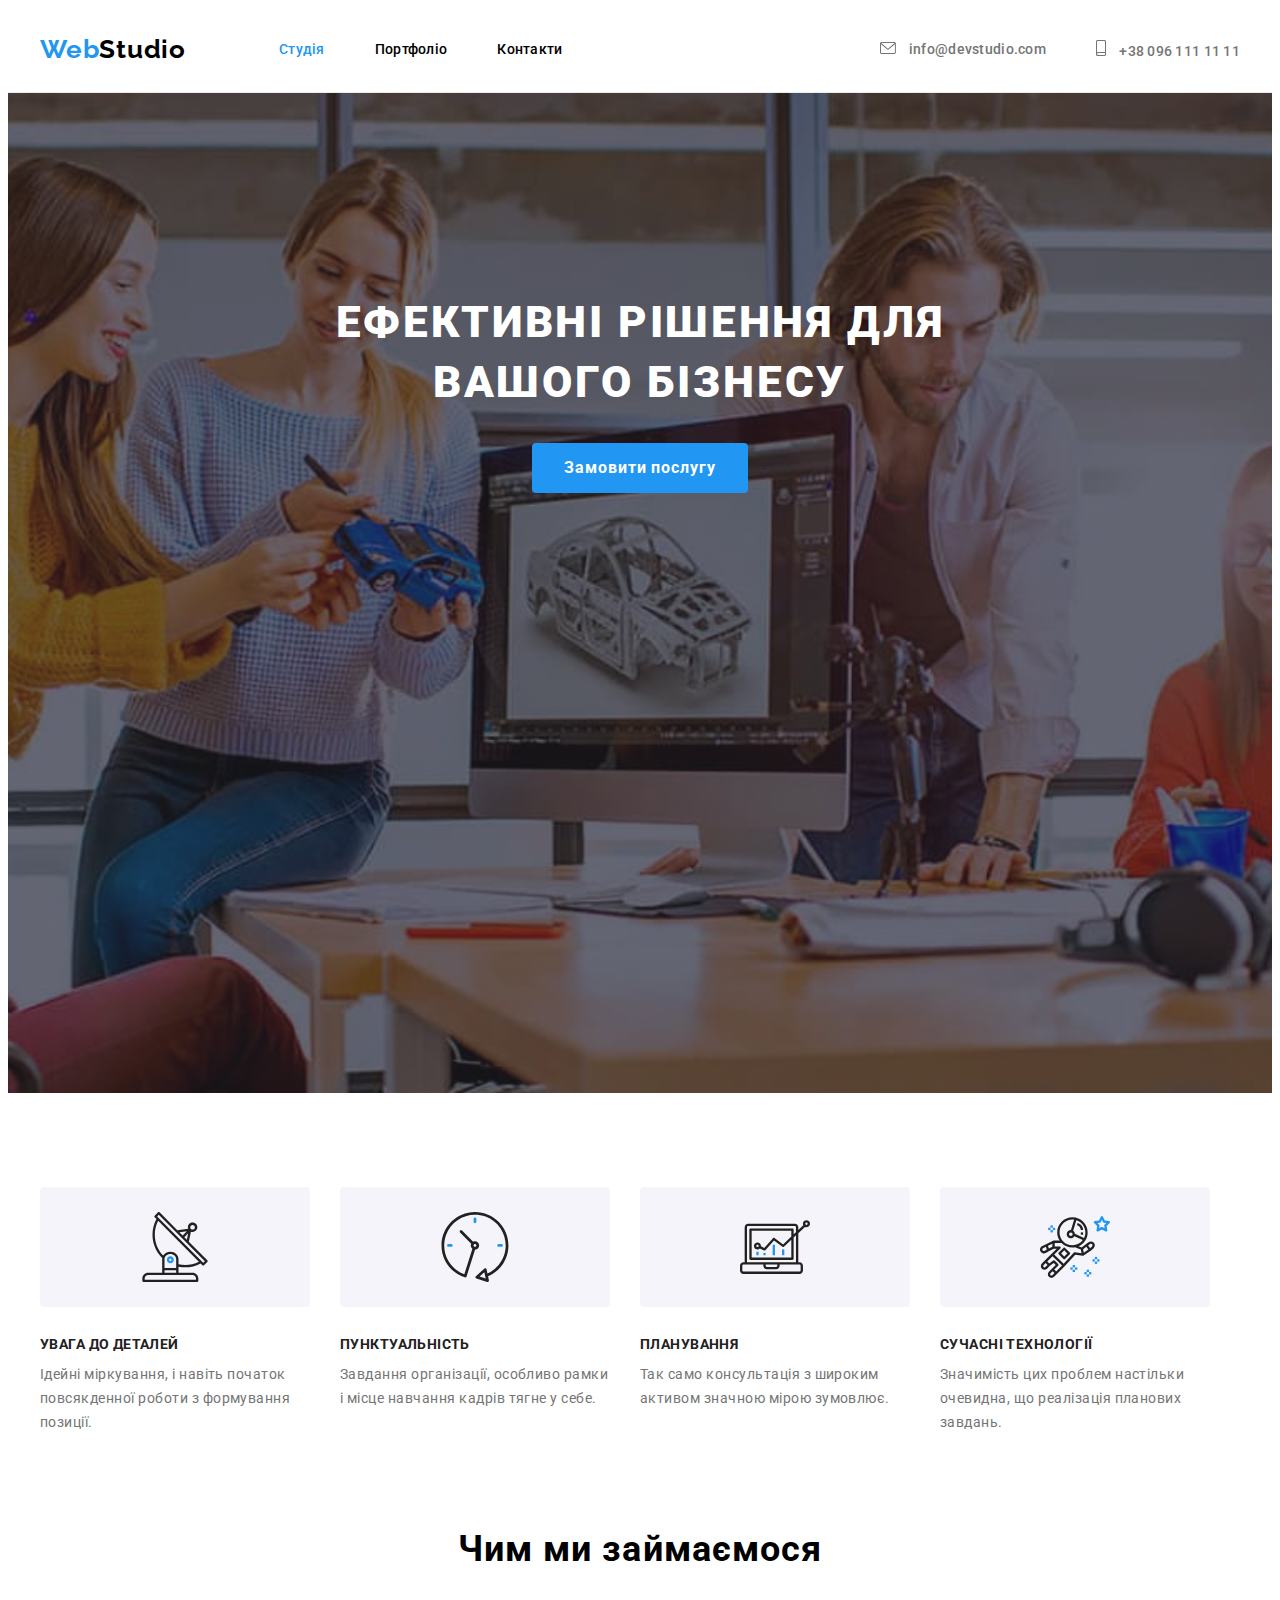
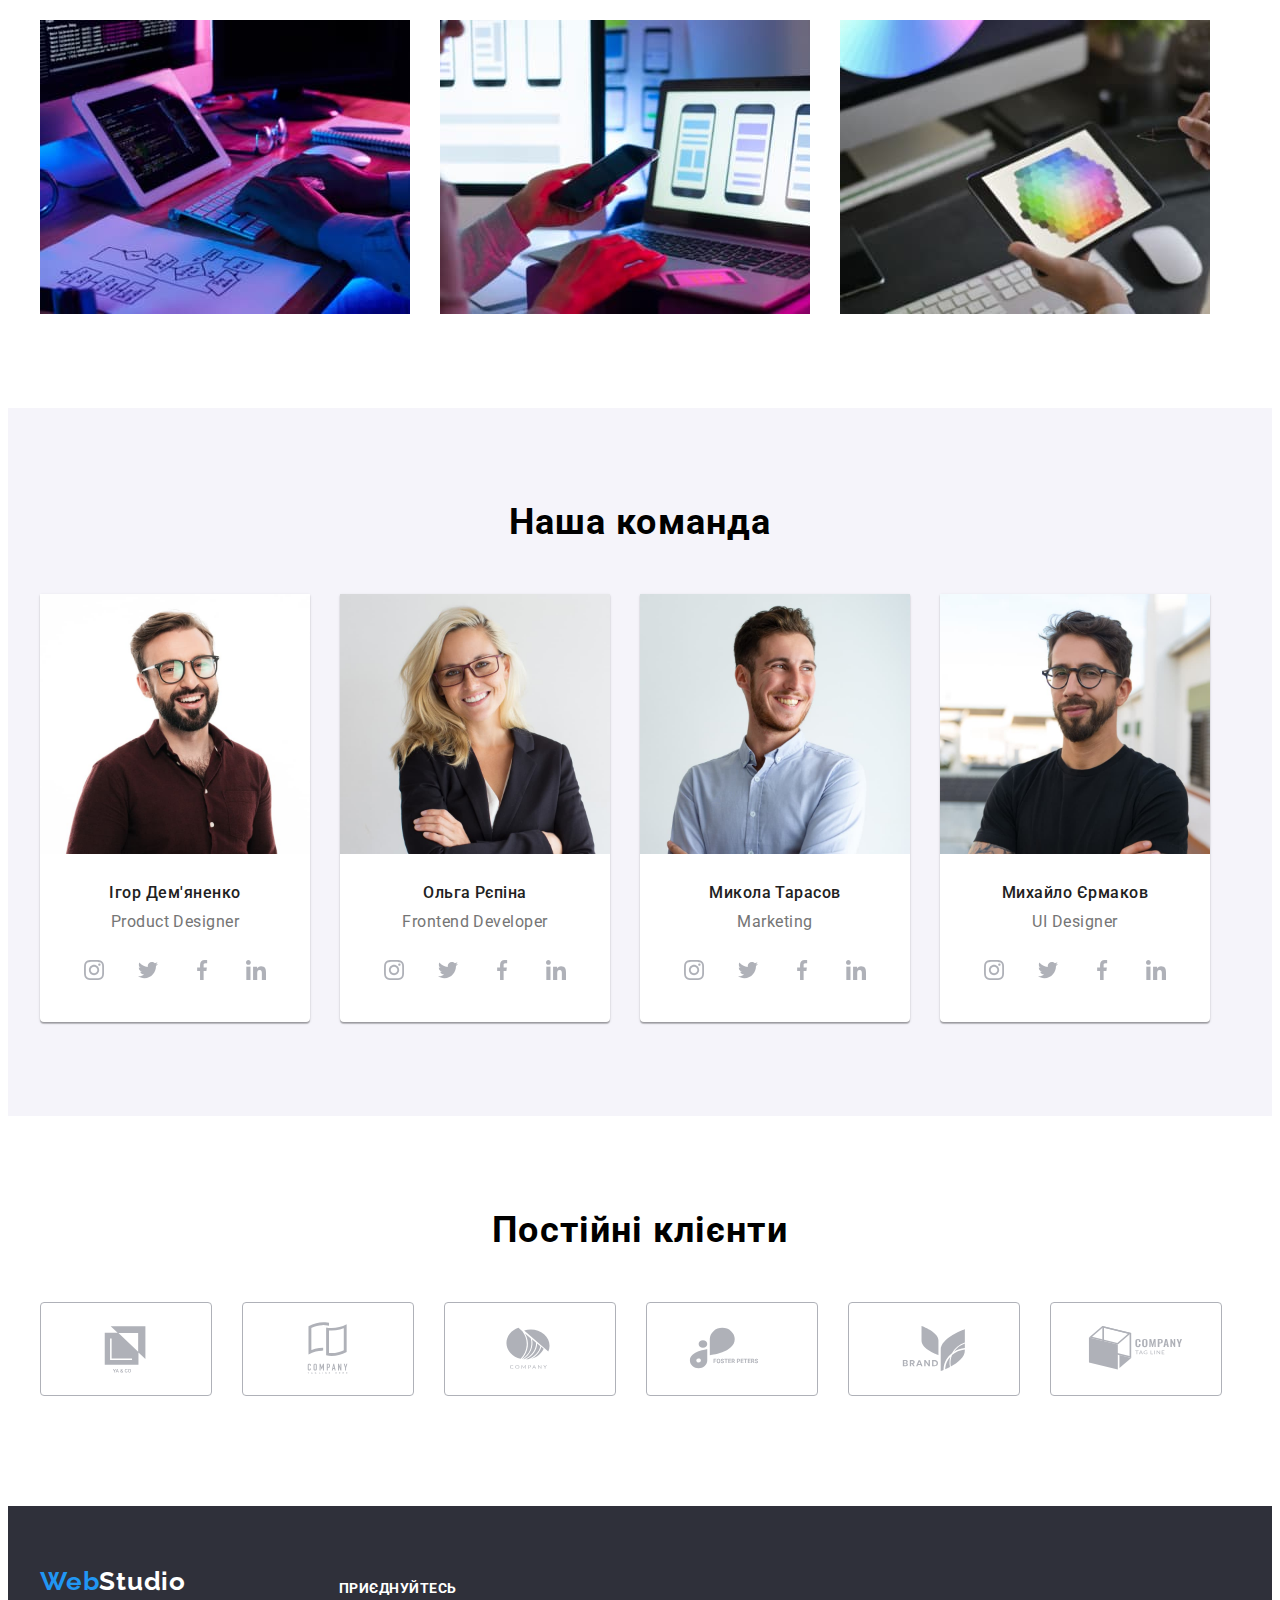
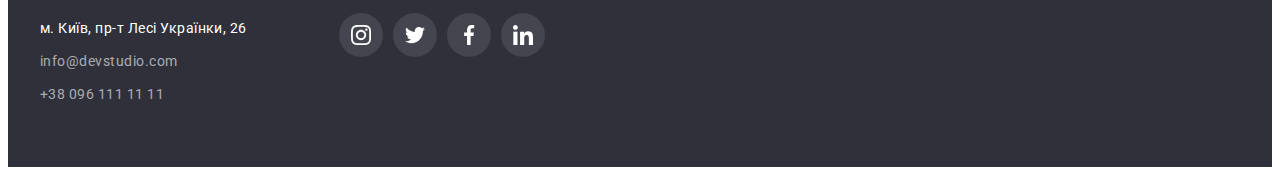
==== index.html @ c7b96828 "Initial commit" ====
<!DOCTYPE html>
<html lang="uk">
  <head>
    <meta charset="UTF-8" />
    <meta http-equiv="X-UA-Compatible" content="IE=edge" />
    <meta name="viewport" content="width=device-width, initial-scale=1.0" />
    <title>Document</title>
    <link rel="preconnect" href="https://fonts.googleapis.com">
    <link rel="preconnect" href="https://fonts.gstatic.com" crossorigin>
    <link href="https://fonts.googleapis.com/css2?family=Raleway:wght@700&family=Roboto:wght@400;500;700;900&display=swap" rel="stylesheet">
    <link rel="stylesheet" href="https://cdnjs.cloudflare.com/ajax/libs/modern-normalize/1.1.0/modern-normalize.min.css" integrity="sha512-wpPYUAdjBVSE4KJnH1VR1HeZfpl1ub8YT/NKx4PuQ5NmX2tKuGu6U/JRp5y+Y8XG2tV+wKQpNHVUX03MfMFn9Q==" crossorigin="anonymous" referrerpolicy="no-referrer" >
    <link rel="stylesheet" href="./css/styles.css">
  </head>
  <body>
    <!--Шапка сторінки-->
    
    <header class="header border">
       <div class="container header">
          <nav class="nav-header">
             <a class="logo header" href=""><span class="accent">Web</span>Studio</a>
              <ul class="list site-nav">
               <li class="item"><a href="" class="link current">Студія</a></li>
               <li class="item"><a href="./portfolio.html" class="link " >Портфоліо</a></li>
               <li class="item"><a href="" class="link" >Контакти</a></li>
              </ul>
          </nav>
              <ul class="list connect-nav " >
                <li class="item">
                  <a href="mailto:info@devstudio.com" class="link">
                    <svg class="header-contact-icon" width="16" height="12">
                    <use href="./images/icons.svg#icon-envelope"></use>
                  </svg>
                    info@devstudio.com</a>
                </li>
                <li class="item">
                  <a href="tel:+380961111111" class="link">
                    <svg class="header-contact-icon" width="10" height="16">
                     <use href="./images/icons.svg#icon-smartphone"></use>
                  </svg> 
                    +38 096 111 11 11</a>
                </li>
              </ul>  
       </div>
    </header>
  
    <!--Унікальний контент сторінки-->
    <main>
      <section class="hero overlay">
        <div class="container">
        <h1>Ефективні рішення для вашого бізнесу</h1>
        <button type="button" class="button">Замовити послугу</button>
      </div>
      </section>
      <section class="section heading">
       <div class="container">
        <!--Прихований заголовок-->
        <h2 class="visually-hidden">Особливості</h2>
        <ul class="list features">
          <li class="style">
            <div class="icons">
              <svg
                width="70" height="70">
                <use href="./images/icons.svg#icon-antenna"></use>
              </svg>
            </div>
            <h3 class="title" >Увага до деталей</h3>
            <p  class="text">
              Ідейні міркування, і навіть початок повсякденної роботи з
              формування позиції.
            </p>
          </li>
          <li class="style">
            <div class="icons">
              <svg
               width="70" height="70">
                <use href="./images/icons.svg#icon-clock"></use>
              </svg>
            </div>
            <h3 class="title" >Пунктуальність</h3>
            <p class="text">
              Завдання організації, особливо рамки і місце навчання кадрів тягне у себе.
            </p>
          </li>
          <li class="style">
            <div class="icons">
              <svg
               width="70" height="70">
                <use href="./images/icons.svg#icon-diagram"></use>
              </svg>
            </div>
            <h3 class="title" >Планування</h3>
            <p class="text">
              Так само консультація з широким активом значною мірою зумовлює.
            </p>
          </li>
          <li class="style">
            <div class="icons">
              <svg
               width="70" height="70">
                <use href="./images/icons.svg#icon-astronaut"></use>
              </svg>
            </div>
            <h3 class="title" >Сучасні технології</h3>
            <p class="text">
              Значимість цих проблем настільки очевидна, що реалізація планових
              завдань.
            </p>
          </li>
        </ul>
       </div>
      </section>
      <section class="section">
       <div class="container">
        <h2 class="section-title">Чим ми займаємося</h2>
        <ul class="list">
          <li class="img-work">
            <img
              src="./images/keyboard.jpg"
              alt=" робота на клавіатурі"
              width="370"
              height="294"
            />
          </li>
          <li class="img-work">
            <img
              src="./images/phone.jpg"
              alt="робота з телефоном"
              width="370"
              height="294"
            />
          </li>
          <li class="img-work">
            <img
              src="./images/tablet.jpg"
              alt="робота на планшеті"
              width="370"
              height="294"
            />
          </li>
        </ul>
       </div>
      </section>
      <!-- Наша команда -->
      <section class="team section">
       <div class="container">
        <h2 class="section-title">Наша команда</h2>
        <ul class="list">
          <li class="img-photo">
            <img
              src="./images/product.jpg"
              alt="фото Ігора Дем'яненко"
              width="270"
              height="260"
            />
           <div class="content">
            <h3 class="section-team">Ігор Дем'яненко</h3>
            <p class="section-post">Product Designer</p>
           </div>
           <!-- Socials Ігора Демяненко-->
           <div class="socials-team">
           <ul class="socials-list-team">
            <li class="socials-item">
              <a class="socials-link-team" href="#">
                <svg width="20" height="20">
                  <use href="./images/icons.svg#icon-instagram"></use>
                </svg>
              </a>
            </li>
            <li class="socials-item">
              <a class="socials-link-team" href="#">
                <svg  width="20" height="20">
                  <use href="./images/icons.svg#icon-twitter"></use>
                </svg>
              </a>
            </li>
            <li class="socials-item">
              <a class="socials-link-team" href="#">
                <svg  width="20" height="20">
                  <use href="./images/icons.svg#icon-facebook"></use>
                </svg>
              </a>
            </li>
            <li class="socials-item">
              <a class="socials-link-team" href="#">
                <svg  width="20" height="20">
                  <use href="./images/icons.svg#icon-linkedin"></use>
               </svg>
              </a>
            </li>
          </ul>
        </div>
          </li>
          <li class="img-photo">
            <img
              src="./images/frontend.jpg"
              alt="фото Ольги Рєпіної"
              width="270"
              height="260"
            />
           <div class="content">
            <h3 class="section-team">Ольга Рєпіна</h3>
            <p class="section-post">Frontend Developer</p>
           </div>
           <!-- Socials Ольга Рєпіна-->
           <div class="socials-team">
           <ul class="socials-list-team">
            <li class="socials-item">
              <a class="socials-link-team" href="#">
                <svg width="20" height="20">
                  <use href="./images/icons.svg#icon-instagram"></use>
                </svg>
              </a>
            </li>
            <li class="socials-item">
              <a class="socials-link-team" href="#">
                <svg  width="20" height="20">
                  <use href="./images/icons.svg#icon-twitter"></use>
                </svg>
              </a>
            </li>
            <li class="socials-item">
              <a class="socials-link-team" href="#">
                <svg  width="20" height="20">
                  <use href="./images/icons.svg#icon-facebook"></use>
                </svg>
              </a>
            </li>
            <li class="socials-item">
              <a class="socials-link-team" href="#">
                <svg  width="20" height="20">
                  <use href="./images/icons.svg#icon-linkedin"></use>
               </svg>
              </a>
            </li>
          </ul>
        </div>
          </li>
          <li class="img-photo">
            <img
              src="./images/marketing.jpg"
              alt="фото Миколи Тарасова"
              width="270"
              height="260"
            />
           <div class="content">
            <h3 class="section-team">Микола Тарасов</h3>
            <p class="section-post">Marketing</p>
           </div>
           <!-- Socials Микола Тарасов -->
           <div class="socials-team">
           <ul class="socials-list-team">
            <li class="socials-item">
              <a class="socials-link-team" href="#">
                <svg width="20" height="20">
                  <use href="./images/icons.svg#icon-instagram"></use>
                </svg>
              </a>
            </li>
            <li class="socials-item">
              <a class="socials-link-team" href="#">
                <svg  width="20" height="20">
                  <use href="./images/icons.svg#icon-twitter"></use>
                </svg>
              </a>
            </li>
            <li class="socials-item">
              <a class="socials-link-team" href="#">
                <svg  width="20" height="20">
                  <use href="./images/icons.svg#icon-facebook"></use>
                </svg>
              </a>
            </li>
            <li class="socials-item">
              <a class="socials-link-team" href="#">
                <svg  width="20" height="20">
                  <use href="./images/icons.svg#icon-linkedin"></use>
               </svg>
              </a>
            </li>
          </ul>
        </div>
          </li>
          <li class="img-photo">
            <img
              src="./images/designer.jpg"
              alt="фото Михайла Єрмакова"
              width="270"
              height="260"
            />
           <div class="content">
            <h3 class="section-team">Михайло Єрмаков</h3>
            <p class="section-post">UI Designer</p>
           </div>
           <!-- Socials Михайло Єрмаков-->
           <div class="socials-team">
           <ul class="socials-list-team">
            <li class="socials-item">
              <a class="socials-link-team" href="#">
                <svg width="20" height="20">
                  <use href="./images/icons.svg#icon-instagram"></use>
                </svg>
              </a>
            </li>
            <li class="socials-item">
              <a class="socials-link-team" href="#">
                <svg  width="20" height="20">
                  <use href="./images/icons.svg#icon-twitter"></use>
                </svg>
              </a>
            </li>
            <li class="socials-item">
              <a class="socials-link-team" href="#">
                <svg  width="20" height="20">
                  <use href="./images/icons.svg#icon-facebook"></use>
                </svg>
              </a>
            </li>
            <li class="socials-item">
              <a class="socials-link-team" href="#">
                <svg  width="20" height="20">
                  <use href="./images/icons.svg#icon-linkedin"></use>
               </svg>
              </a>
            </li>
          </ul>
        </div>
          </li>
        </ul>
       </div>
      </section>
      <!-- Постійні клієнти -->
      <section class="section">
        <div class="container">
          <h2 class="section-title">Постійні клієнти</h2>
              <ul class="clients-list">
                <li class="clients-item">
                  <a class="clients-link" href="#">
                    <svg width="106" height="60">
                      <use href="./images/icons.svg#icon-yaco"></use>
                    </svg>
                  </a>
                </li>
                <li class="clients-item">
                  <a class="clients-link" href="#">
                    <svg width="106" height="60">
                      <use href="./images/icons.svg#icon-tagline"></use>
                    </svg>
                  </a>
                </li>
                <li class="clients-item">
                  <a class="clients-link" href="#">
                    <svg width="106" height="60">
                      <use href="./images/icons.svg#icon-company"></use>
                    </svg>
                  </a>
                </li>
                <li class="clients-item">
                  <a class="clients-link" href="#">
                    <svg width="106" height="60">
                      <use href="./images/icons.svg#icon-foster"></use>
                    </svg>
                  </a>
                </li>
                <li class="clients-item">
                  <a class="clients-link" href="#">
                    <svg width="106" height="60">
                      <use href="./images/icons.svg#icon-brand"></use>
                    </svg>
                  </a>
                </li>
                <li class="clients-item">
                  <a class="clients-link" href="#">
                    <svg width="106" height="60">
                      <use href="./images/icons.svg#icon-company-tag"></use>
                    </svg>
                  </a>
                </li>
              </ul>
            <!-- </div> -->
        </div>
      </section>
    </main>
              <!--Підвал сторінки-->
    <footer class="footer">
      <div class="container footer-container">
        <div class="footer-contacts">
         <a class="logo" href=""><span class="accent">Web</span>Studio</a>
          <address>
            <div class="contacts">
              <ul class="address">
                <li>
                  <a  class="mapa" href="https://goo.gl/maps/CPtrU1FHBa2aNyZL9" target="_blank" rel="noopener noreferrer nofollow">м. Київ, пр-т Лесі Українки, 26</a>
                </li>
                <li class="links">
                  <a class="link" href="mailto:info@devstudio.com">info@devstudio.com</a>
                </li>
                <li class="links">
                  <a class="link" href="tel:+380961111111">+38 096 111 11 11</a>
                 </li>
               </ul>
            </div>
          </address>
           </div> 
            <!-- Socials list -->
            <div class="social">
              <b class="appeal">Приєднуйтесь</b>
              <ul class="socials-list">
                <li class="socials-item">
                  <a class="socials-link" href="#">
                    <svg width="20" height="20">
                      <use href="./images/icons.svg#icon-instagram"></use>
                    </svg>
                  </a>
                </li>
                <li class="socials-item">
                  <a class="socials-link" href="#">
                    <svg  width="20" height="20">
                      <use href="./images/icons.svg#icon-twitter"></use>
                    </svg>
                  </a>
                </li>
                <li class="socials-item">
                  <a class="socials-link" href="#">
                    <svg  width="20" height="20">
                      <use href="./images/icons.svg#icon-facebook"></use>
                    </svg>
                  </a>
                </li>
                <li class="socials-item">
                  <a class="socials-link" href="#">
                    <svg  width="20" height="20">
                      <use href="./images/icons.svg#icon-linkedin"></use>
                   </svg>
                  </a>
                </li>
              </ul>
            </div>
       </div>
    </footer>
  </body>
</html>
---- css/styles.css ----
/* Стилі для index.html */

/*Основний колір #757575 */
/*Другорядний колір #212121*/
/*Білий #ffffff*/
/*Акцент #2196F3*/
/*Основний колір фону #F5F5F5*/
/* body {
color: #757575 ;
background-color:#F5F5F5 ;
} */

:root{
    --primary-text-color:#757575;
    --title-text-color:#212121;
    --accent-color: #2196F3;
    --primary-white-color:#ffffff;
    --primary-black-color:#000000;
    --hero-background-color:#2F303A;
    --accent-background-color:#2196F3;
    --background-our-team: #F5F4FA;    

} 

body{
    background: #FFFFFF;
    font-family: 'Roboto', sans-serif;
}

/* Утилиты */
 
.list{
    padding: 0;
    margin: 0;
    list-style: none;
    
    display: flex; 
}

/*logo*/
.logo{
    color: var(--primary-black-color);
    text-decoration: none;
    font-family: 'Raleway', sans-serif ;
    letter-spacing: 0.03em;
    font-weight: 700;
    font-size: 26px;
    line-height: 1.2;  
}

.logo.header{
    padding-top: 24px;    
}

.border{
    border-bottom: 1px solid #ECECEC;
}

.accent{
    color: var(--accent-color) ;
}


/*Site nav*/

.nav-header{
    display: flex;
    
}

.site-nav{
    display: flex;
    margin-left: 93px;
} 


.site-nav .item +.item,
.connect-nav .item +.item{
    margin-left: 50px;
}

.site-nav .link{
    color: var(--primary-black-color);
    font-family: 'Roboto', sans-serif;
    text-decoration: none;
    letter-spacing: 0.02em;
    font-weight: 500;
    font-size: 14px;
    line-height: 1.14;

    padding-top: 32px;
    padding-bottom: 32px;
}

.site-nav .link:hover,
.site-nav .link:focus{
    color: var(--accent-color); 
}

.site-nav .link.current{
    color: var(--accent-color);
}

/* Connect-nav */
.connect-nav{
    display: flex;
    margin-left: auto;
    align-items: center;
    justify-content: center;
}

.connect-nav .link{
    color: var(--primary-text-color);  
    font-family: 'Roboto', sans-serif;
    text-decoration: none;
    letter-spacing: 0.02em;
    font-weight: 500;
    font-size: 14px;
    line-height: 1.14;
      
    padding-top: 32px;
    padding-bottom: 32px;

}


.link:hover,
.link:focus
{ 
    color: var(--accent-color);
}

.header-contact-icon{
    fill:var(--primary-text-color);
    margin-right: 10px;
}

.header-contact-icon:hover,
.header-contact-icon:focus{
    fill: currentColor;
}


/*Hero*/
.hero{
    color: var(--primary-white-color);
    
    text-align: center;
    margin-bottom: 0;
    padding: 200px 0;
}

h1 {
    color: var(--primary-white-color);  
    letter-spacing: 0.06em;
    font-weight: 900;
    font-size: 44px;
    line-height: 1.36;
    
    text-transform: uppercase;
    
    width: 696px;

    margin: auto;
    margin-bottom: 30px;
    padding: 0;
    
}

.button{
    font-family: 'Roboto', sans-serif;
    color: var(--primary-white-color); 
    background-color: var(--accent-background-color); 
    border-style: none;
    border-radius: 4px;
    letter-spacing: 0.06em;
    font-weight: 700;
    font-size: 16px;
    line-height: 1.87;
    display: flex;
    align-items: center;
    
    display: inline-block;
    padding: 10px 32px;
    min-width: 216px;
    
} 

/* Overlay */
.overlay{
    height: 600px;
    max-width: 1600px;
    margin-left: auto;
    margin-right: auto;
    background-image: linear-gradient(rgba(47,48,58,0.4),rgba(47,48,58,0.4)),url(../images/header.jpg);
    background-repeat: no-repeat;
    background-position:center;
    background-size:cover;
    background-color:#C4C4C4; 
}

/*Section*/

 .visually-hidden {
    
    position: absolute;
      white-space: nowrap;
      width: 1px;
      height: 1px;
      overflow: hidden;
      border: 0;
      padding: 0;
      clip: rect(0 0 0 0);
      clip-path: inset(50%);
      margin: -1px;

      margin-top:0;    
  } 

  .title{
    font-size: 14px;
    line-height: 1.14;
    letter-spacing: 0.03em;
    text-transform: uppercase;

    margin: 0 0 10px 0;
    
  }

  .text{
    font-size: 14px;
    line-height: 1.71;

    margin-top: 0;
    margin-bottom: 0;
    width: 270px;
  }

  .section{
    letter-spacing: 0.03em;
    padding-bottom: 94px;
    padding-top: 94px; 
  }

  .heading{
    padding-bottom: 0;
  }

  .section-title{
    margin: 0 ;

    font-size: 36px;
    line-height: 1.16;
    text-align: center;
    letter-spacing: 0.03em;

    margin-bottom: 50px;

  }

 
.features{
    display: flex;   
  }

.style{
    margin-right: 30px;  
 }

  .style:nth-child(4n){
 margin-right: 0;
  }

.features .title{
    color: var(--title-text-color);   
}

.features .text{
    color: var(--primary-text-color);  
}

.img-work,
.img-photo{
    margin-right: 30px;
}

.img-work:last-child,
.img-photo:last-child{
    margin-right: 0;
}

.img-photo{
    border-radius: 0px 0px 4px 4px;
    box-shadow: 0px 1px 3px rgba(0, 0, 0, 0.12), 0px 1px 1px rgba(0, 0, 0, 0.14), 0px 2px 1px rgba(0, 0, 0, 0.2);
    background-color: var(--primary-white-color);
}

/* Векторні зображеня другої секції */

.icons{
    width: 270px;
    height: 120px;
    display: flex;
    content: "";
    background-color: #F5F4FA;
    border-radius: 4px;
    margin-bottom: 30px;
    justify-content: center;
    align-items: center;
} 


/* Наша команда */

.team{
    background-color: var(--background-our-team);
    letter-spacing: 0.03em;
}

.section-team{
    color: var(--title-text-color);
    font-weight: 500;
    font-size: 16px;
    line-height: 1.18;
    text-align: center;
    letter-spacing: 0.03em;

    margin: 0 0 0 0;
    padding-bottom: 10px;
    
    
}

.section-post{
    color: var(--primary-text-color);
    font-size: 16px;
    line-height: 1.18;
    text-align: center;
    letter-spacing: 0.03em;
    
    margin: 0 0 0 0;

}

.content{
    padding-top: 30px;
    padding-bottom: 16px;
    
}


.socials-link-team{
    fill:#AFB1B8;  
    display: flex;
    align-items: center;
    justify-content: center;
    width: 100%;
    height: 100%;
    border-radius: 50%;
}

.socials-list-team{
    list-style: none;
    display: flex;
    gap: 10px;
    padding:0 0 30px 0;
    justify-content: center;
    
}

/* Постійні клієнти */
.clients-list{
    list-style: none;
    display: flex;
    gap: 30px;
    padding: 0;
    
    
}

.clients-item{
    width: 170px;
    height: 92px;
    border:1px solid #AFB1B8 ;
    border-radius: 4px;


}

.clients-link{
    display: flex;
    align-items: center;
    justify-content: center;
    width: 100%;
    height: 100%; 
    fill: #AFB1B8;  
}

.clients-item:hover, 
.clients-link:hover,
.clients-item:focus,
.clients-link:focus{
    fill:var(--accent-color) ; 
    border:1px solid #2196F3 ;
}


/*Footer*/

.footer{
    color: var(--primary-white-color);
    background-color: var(--hero-background-color);
    letter-spacing: 0.03em;

    padding: 60px 0;

}

.footer .logo{
    color: var(--primary-white-color);

    display: inline-block;
    padding-top: 0;

} 


.address .mapa{
    color: var(--primary-white-color);
    text-decoration: none;
    font-style: normal;
    font-size: 14px;
    line-height: 1.71;

   
}

.address .link{
    color: rgba(255, 255, 255, 0.6);
    font-style: normal;
    text-decoration: none;
    font-size: 14px;
    line-height: 1.71;
}

.address .links{
    margin-top: 9px;
}

.address{
    padding: 0;
    margin: 0;
    list-style: none;

}

.contacts{
    padding-top: 20px;
}

/* Socials in footer*/

.social{
margin-left: 92px;
margin-top: 12px;
}

.appeal{
    text-transform: uppercase;
    font-style: normal;
    line-height: 1.2;
    font-weight: 700;
    font-size: 14px;
}
.socials-list{
    list-style: none;
    display: flex;
    gap: 10px;
    padding: 0;
       
}

.socials-item{
    width: 44px;
    height: 44px;
    
}

.socials-link{
    display: flex;
    align-items: center;
    justify-content: center;
    width: 100%;
    height: 100%;
    background: rgba(255, 255, 255, 0.1);
    fill: var(--primary-white-color);
    border-radius: 50%;

}
.socials-link-team:hover,
.socials-link-team:focus,
.socials-link:hover,
.socials-link:focus
{
    background:var(--accent-color) ;
    fill:var(--primary-white-color) ;
}

.footer-container{
   display: flex;
}





/* Стилі для портфоліо */

.portfolio .btn{
    font-family: 'Roboto', sans-serif;
    list-style: none;
    color: var(--title-text-color);
    background-color: var(--background-our-team);
    border-style: none;
    border-radius: 2px;
    font-weight: 500;
    font-size: 16px;
    line-height: 1.62;
    text-align: center;
    letter-spacing: 0.03em;

    padding: 6px 22px;
    
}

.item-btn:not(:last-child){
    margin-right: 8px;
}


.portfolio .btn:hover,
.portfolio .btn:focus{
    color: var(--primary-white-color);
    background-color: var(--accent-background-color);     
    box-shadow: 0 4px 4px 0 rgba(0, 0, 0, 0.25); 

} 
.portfolio{
    justify-content: center;
}

.gallery{
    display: flex;
    flex-wrap: wrap;
    margin: 50px 0 0;
    padding: 0;
    
    list-style: none;
}

.flex-border{

 border-right: 1px solid #EEEEEE;
 border-bottom: 1px solid #EEEEEE;
 border-left: 1px solid #EEEEEE;
 padding: 20px 24px;
}

.element{
    margin-right: 30px;
    margin-bottom: 30px;
    width: calc(100%-60px) / 3;

 }

.element:nth-child(3n){
    margin-right: 0;

} 

.element:nth-last-child(-n+3){
    margin-bottom: 0;
} 

.element:hover,
.element:focus{
    box-shadow: 0 4px 4px 0 rgba(0, 0, 0, 0.25); 

} 

.gallery-title{
    color: var(--title-text-color);
    font-size: 18px;
    line-height: 2;
    letter-spacing: 0.03em;
}

.gallery-desc{
    color: var(--primary-text-color);
    font-size: 16px;
    line-height: 1.87;
    letter-spacing: 0.03em;
}

/* Блокова модель */
.container{
    margin-left: auto;
    margin-right: auto;
    width: 1200px;
    
    padding-left: 15px;
    padding-right: 15px;
    
}

.container.header{
    display: flex;
    align-items: center;
       
}


.link{
    display: inline-block;

    font-family: 'Roboto', sans-serif;

}

element.style{
    text-align: center;
}

.h1,
h2,
h3,
h4,
p {
	margin: 0;
}


img {
    display: block;
    max-width: 100%;
    height: auto;

}
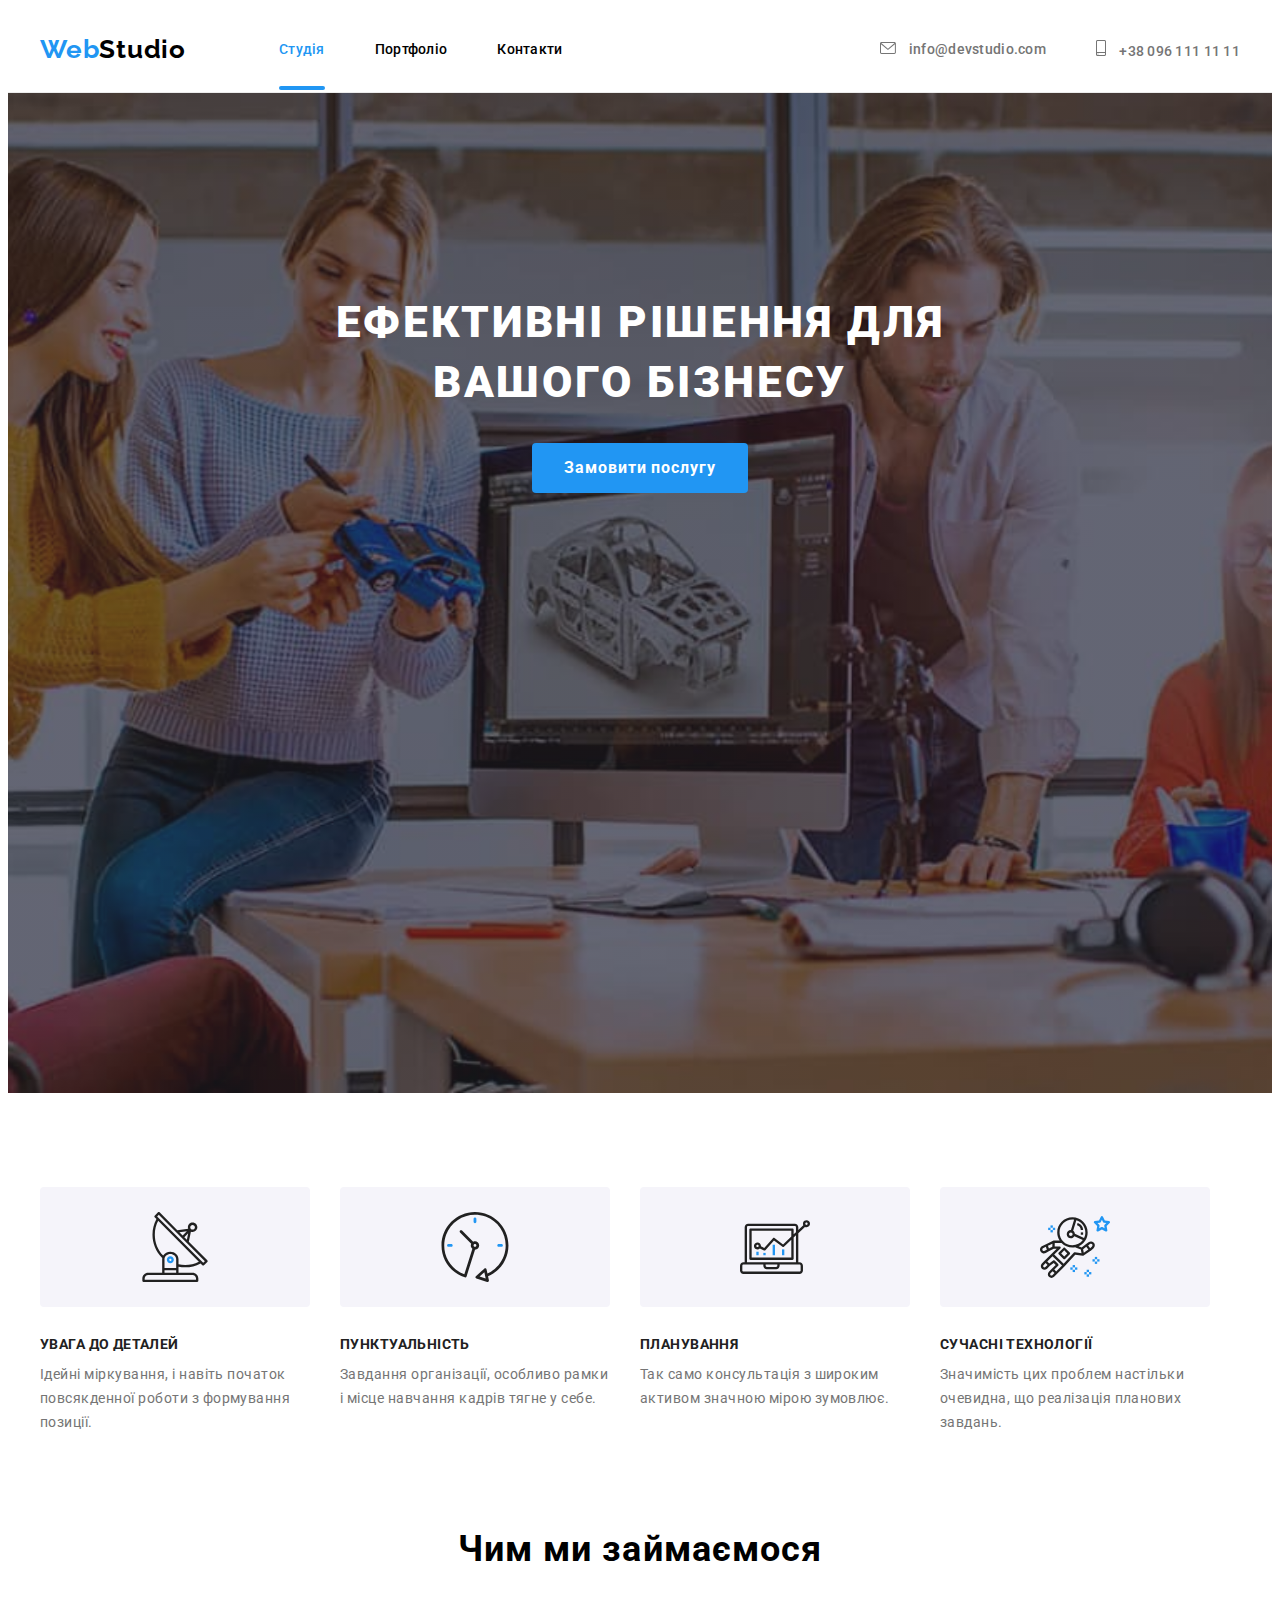
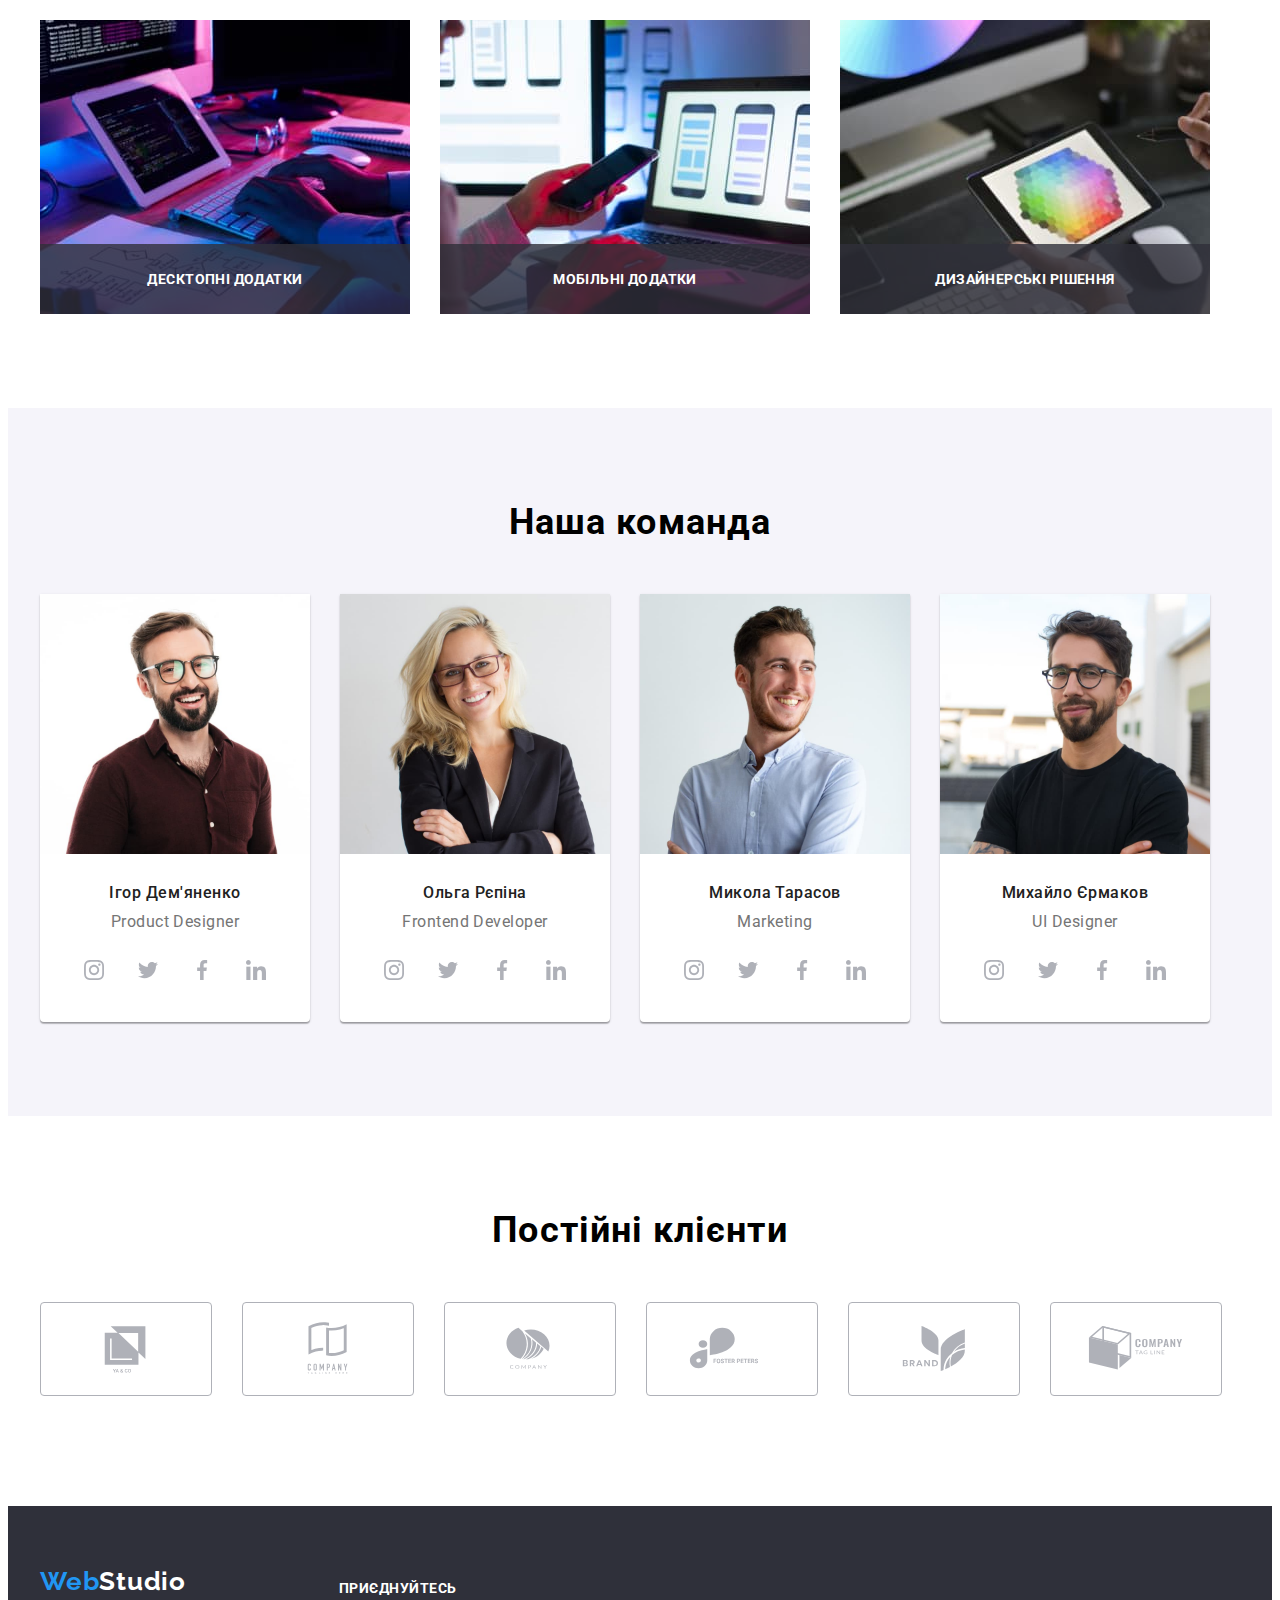
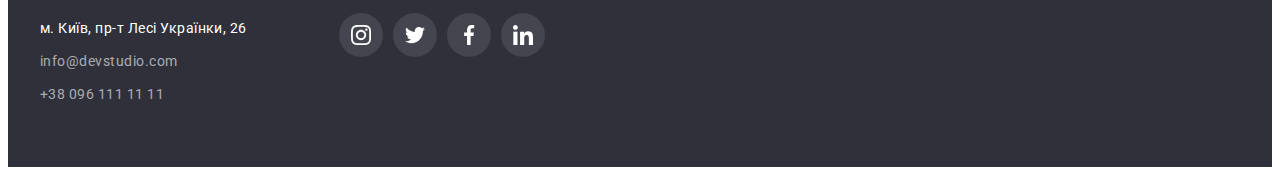
==== commit 31fcd84d: "Додає п'яту Д/З" ====
--- a/index.html
+++ b/index.html
@@ -47,9 +47,10 @@
     <main>
       <section class="hero overlay">
         <div class="container">
-        <h1>Ефективні рішення для вашого бізнесу</h1>
-        <button type="button" class="button">Замовити послугу</button>
-      </div>
+          <h1>Ефективні рішення для вашого бізнесу</h1>
+          <button data-modal-open type="button" class="button">Замовити послугу</button>
+        
+        </div>
       </section>
       <section class="section heading">
        <div class="container">
@@ -114,6 +115,7 @@
         <h2 class="section-title">Чим ми займаємося</h2>
         <ul class="list">
           <li class="img-work">
+            <div class="box-work">Десктопні додатки</div>
             <img
               src="./images/keyboard.jpg"
               alt=" робота на клавіатурі"
@@ -122,6 +124,7 @@
             />
           </li>
           <li class="img-work">
+            <div class="box-work">Мобільні додатки</div>
             <img
               src="./images/phone.jpg"
               alt="робота з телефоном"
@@ -130,6 +133,7 @@
             />
           </li>
           <li class="img-work">
+            <div class="box-work">Дизайнерські рішення</div>
             <img
               src="./images/tablet.jpg"
               alt="робота на планшеті"
@@ -437,5 +441,15 @@
             </div>
        </div>
     </footer>
+    <!-- МОДАЛЬНЕ ВІКНО -->
+    <div data-modal class="backdrop is-hidden" >
+      <div class="modal">
+        <button class="btn-close" type="button" data-modal-close>
+          <svg width="11px" height="11px">
+          <use href="./images/icons.svg#icon-Vector"></use>
+        </svg></button>
+      </div>
+    </div>
+    <script src="./js/modal.js"></script>
   </body>
 </html>
--- a/css/styles.css
+++ b/css/styles.css
@@ -99,7 +99,22 @@
 
 .site-nav .link.current{
     color: var(--accent-color);
-}
+    position: relative;
+}
+
+.site-nav .link.current::after{
+    position: absolute;
+    bottom: 0;
+    left: 0;
+    display: block;
+    content: '';
+    height: 4px;
+    width: 100%;
+    background-color: var(--accent-color);
+    border-radius: 2px;
+}
+
+
 
 /* Connect-nav */
 .connect-nav{
@@ -123,7 +138,6 @@
 
 }
 
-
 .link:hover,
 .link:focus
 { 
@@ -138,6 +152,19 @@
 .header-contact-icon:hover,
 .header-contact-icon:focus{
     fill: currentColor;
+}
+
+/* Функція розподілу часу для анімаціі */
+
+.link,
+.socials-link-team,
+.clients-link,
+.socials-link,
+.btn,
+.flex-border
+{ 
+    transition-duration: 250ms;
+    transition-timing-function: cubic-bezier(0.4, 0, 0.2, 1);
 }
 
 
@@ -199,6 +226,52 @@
     background-color:#C4C4C4; 
 }
 
+/*  МОДАЛЬНЕ ВІКНО*/
+.backdrop{
+    position: fixed;
+    top: 0;
+    left: 0;
+    width: 100%;
+    height: 100%;
+    background-color:rgba(0, 0, 0, 0.1) ;
+}
+
+.backdrop.is-hidden{
+    visibility: hidden;
+    opacity: 0;
+    pointer-events: none;
+}
+
+.modal{
+    position: absolute;
+    top: 50%;
+    left: 50%;
+    padding: 15px;
+     
+    height: 100%;
+    max-height: 581px;
+    max-width: 528px;
+    width: 100%;
+    background-color:var(--primary-white-color);
+
+    transform: translate(-50%,-50%);
+    transition: transform 250ms cubic-bezier(0.4, 0, 0.2, 1);
+}
+
+.btn-close{
+    position: absolute;
+    margin-top: 8px;
+    margin-right: 8px;
+    top: 0;
+    right: 0;
+    height: 30px;
+    width: 30px;
+    background-color: var(--primary-white-color);
+    border-radius: 50%; 
+    border: 1px solid rgba(0, 0, 0, 0.1);
+    padding: 0;
+}
+
 /*Section*/
 
  .visually-hidden {
@@ -295,6 +368,32 @@
     background-color: var(--primary-white-color);
 }
 
+/* Позиціонування надпису на фото */
+
+.img-work{
+    position: relative;
+}
+
+.box-work{
+    position: absolute;
+    bottom: 0;
+
+    width: 370px;
+    height: 70px;
+    background-color: rgba(47, 48, 58, 0.8);
+
+    color: #FFFFFF;
+    text-transform: uppercase;
+    font-size: 14px;
+    line-height: 1.17;
+    font-weight: 700;
+    letter-spacing: .03em;
+
+    display: flex;
+    justify-content: center;
+    align-items: center;
+}
+
 /* Векторні зображеня другої секції */
 
 .icons{
@@ -357,6 +456,7 @@
     width: 100%;
     height: 100%;
     border-radius: 50%;
+
 }
 
 .socials-list-team{
@@ -571,6 +671,8 @@
     margin-bottom: 30px;
     width: calc(100%-60px) / 3;
 
+    text-decoration: none;
+
  }
 
 .element:nth-child(3n){
@@ -587,6 +689,48 @@
     box-shadow: 0 4px 4px 0 rgba(0, 0, 0, 0.25); 
 
 } 
+
+
+ /* Overlay для карток портфоліо */
+
+ .img-overlay{
+    position: relative;
+    overflow: hidden;
+ }
+ 
+.features-card-overlay{
+    position: absolute;
+    
+    top: 0;
+    left: 0;
+    width: 100%;
+    height: 100%;
+    transform: translateY(100%);
+
+    transition-property: transform;
+    transition-duration: 250ms;
+    transition-timing-function: cubic-bezier(0.4, 0, 0.2, 1);
+
+    padding: 63px 24px;
+    font-size: 18px;
+    line-height: 1.55;
+    letter-spacing: 0.03em;
+    background-color: rgba(33, 150, 243, 0.9);
+    color: var(--primary-white-color);
+
+}
+
+.element:hover .features-card-overlay{
+    transform: translateY(0);
+}
+
+.gallery .work-link{
+    text-decoration: none;
+}
+
+
+
+
 
 .gallery-title{
     color: var(--title-text-color);
